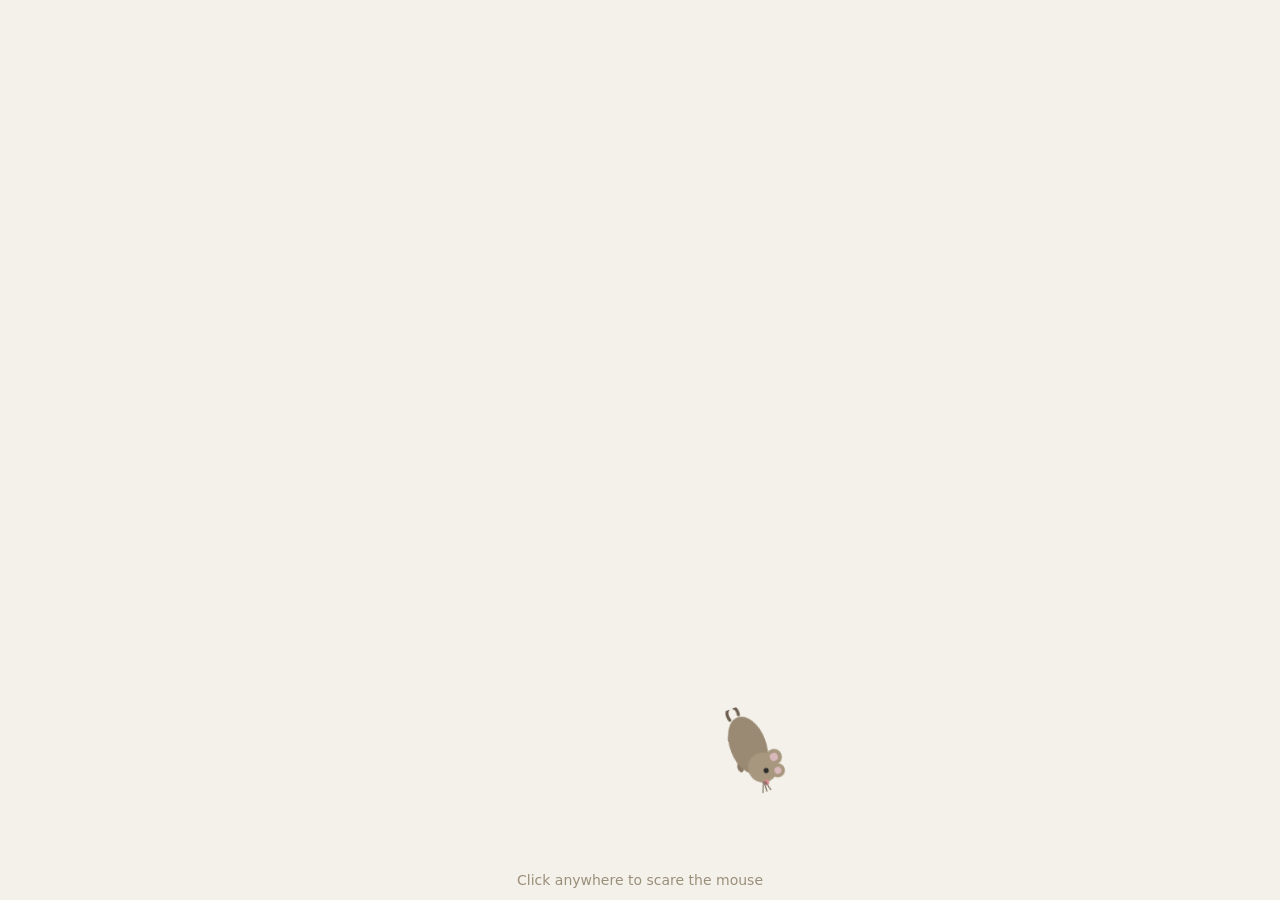
==== jiji/index.html @ 17de13a9 "Initial commit" ====
<!DOCTYPE html>
<html lang="en">
<head>
<meta charset="UTF-8">
<meta name="viewport" content="width=device-width, initial-scale=1.0">
<title>Running Mouse</title>
<style>
  html, body {
    margin: 0;
    padding: 0;
    width: 100%;
    height: 100%;
    overflow: hidden;
    background: #f4f1ea;
    cursor: crosshair;
  }
  #stage {
    position: fixed;
    inset: 0;
  }
  #mouse {
    position: absolute;
    top: 0;
    left: 0;
    width: 90px;
    height: 54px;
    /* transform set by JS: translate to position, rotate to heading */
    will-change: transform;
  }
  #hint {
    position: fixed;
    bottom: 12px;
    left: 50%;
    transform: translateX(-50%);
    font-family: system-ui, sans-serif;
    font-size: 14px;
    color: #9a8f7a;
    user-select: none;
    pointer-events: none;
  }
</style>
</head>
<body>
  <div id="stage">
    <!--
      The mouse is drawn facing RIGHT (nose at the +x end) so that a rotation
      equal to the velocity's angle points the nose in the direction of travel.
    -->
    <svg id="mouse" viewBox="0 0 90 54" xmlns="http://www.w3.org/2000/svg">
      <!-- tail: trails behind (left side), curling -->
      <path d="M8 30 C -6 28, -4 44, 10 40" fill="none" stroke="#6b5d4f" stroke-width="3" stroke-linecap="round"/>
      <!-- hind foot -->
      <ellipse cx="30" cy="46" rx="6" ry="3" fill="#8a7a66"/>
      <!-- front foot -->
      <ellipse cx="58" cy="47" rx="5" ry="3" fill="#8a7a66"/>
      <!-- body -->
      <ellipse cx="40" cy="32" rx="30" ry="18" fill="#9a8a74"/>
      <!-- head -->
      <circle cx="66" cy="26" r="15" fill="#a8977f"/>
      <!-- ears -->
      <circle cx="60" cy="12" r="8" fill="#a8977f"/>
      <circle cx="60" cy="12" r="4" fill="#d9b8bc"/>
      <circle cx="74" cy="13" r="7" fill="#a8977f"/>
      <circle cx="74" cy="13" r="3.5" fill="#d9b8bc"/>
      <!-- eye -->
      <circle cx="70" cy="24" r="2.6" fill="#2b2b2b"/>
      <!-- nose -->
      <circle cx="81" cy="28" r="2.8" fill="#d98a8f"/>
      <!-- whiskers -->
      <g stroke="#6b5d4f" stroke-width="1" stroke-linecap="round">
        <line x1="80" y1="29" x2="92" y2="26"/>
        <line x1="80" y1="30" x2="92" y2="31"/>
        <line x1="80" y1="31" x2="92" y2="36"/>
      </g>
    </svg>
  </div>
  <div id="hint">Click anywhere to scare the mouse</div>

<script>
(function () {
  "use strict";

  const stage = document.getElementById("stage");
  const el = document.getElementById("mouse");

  // Mouse SVG dimensions (keep in sync with CSS width/height).
  const W = 90, H = 54;

  // Speed bounds scaled to the viewport diagonal, in px/second.
  // A frozen mouse is no fun, and a blur is unreadable, so we clamp both ends.
  function viewportScale() {
    return Math.hypot(window.innerWidth, window.innerHeight);
  }
  function minSpeed() { return viewportScale() * 0.08; } // gentle trot
  function maxSpeed() { return viewportScale() * 0.22; } // quick dart

  // State: position is the mouse's CENTER; velocity in px/second.
  const state = {
    x: window.innerWidth / 2,
    y: window.innerHeight / 2,
    vx: 0,
    vy: 0,
    angle: 0, // radians, direction of travel (snaps instantly on change)
  };

  function randomRange(lo, hi) {
    return lo + Math.random() * (hi - lo);
  }

  // Pick a brand-new random heading and speed, snapping instantly.
  function randomizeVelocity() {
    const heading = Math.random() * Math.PI * 2;
    const speed = randomRange(minSpeed(), maxSpeed());
    state.vx = Math.cos(heading) * speed;
    state.vy = Math.sin(heading) * speed;
  }

  // Schedule the next random change at a random interval (0.5s–3s).
  let changeTimer = null;
  function scheduleNextChange() {
    const delay = randomRange(500, 3000);
    changeTimer = window.setTimeout(() => {
      randomizeVelocity();
      scheduleNextChange();
    }, delay);
  }

  // Clicking scares the mouse: it darts away from the click point at top speed.
  function scareFrom(px, py) {
    let dx = state.x - px;
    let dy = state.y - py;
    let dist = Math.hypot(dx, dy);
    if (dist < 0.0001) {
      // Clicked dead-center on it: pick a random escape direction.
      const a = Math.random() * Math.PI * 2;
      dx = Math.cos(a);
      dy = Math.sin(a);
      dist = 1;
    }
    const speed = maxSpeed();
    state.vx = (dx / dist) * speed;
    state.vy = (dy / dist) * speed;
    // Reset the random-change clock so the scare isn't instantly overridden.
    if (changeTimer !== null) window.clearTimeout(changeTimer);
    scheduleNextChange();
  }

  window.addEventListener("pointerdown", (e) => {
    scareFrom(e.clientX, e.clientY);
  });

  // Keep the mouse inside the viewport if the window shrinks.
  window.addEventListener("resize", clampToBounds);
  function clampToBounds() {
    const halfW = W / 2, halfH = H / 2;
    state.x = Math.min(Math.max(state.x, halfW), window.innerWidth - halfW);
    state.y = Math.min(Math.max(state.y, halfH), window.innerHeight - halfH);
  }

  // Animation loop.
  let lastTime = null;
  function frame(now) {
    if (lastTime === null) lastTime = now;
    let dt = (now - lastTime) / 1000;
    lastTime = now;
    // Guard against huge dt after a background tab resumes.
    if (dt > 0.1) dt = 0.1;

    state.x += state.vx * dt;
    state.y += state.vy * dt;

    // Bounce off the edges, using the mouse's half-extent as the margin.
    const halfW = W / 2, halfH = H / 2;
    if (state.x < halfW) {
      state.x = halfW;
      state.vx = Math.abs(state.vx);
    } else if (state.x > window.innerWidth - halfW) {
      state.x = window.innerWidth - halfW;
      state.vx = -Math.abs(state.vx);
    }
    if (state.y < halfH) {
      state.y = halfH;
      state.vy = Math.abs(state.vy);
    } else if (state.y > window.innerHeight - halfH) {
      state.y = window.innerHeight - halfH;
      state.vy = -Math.abs(state.vy);
    }

    // Face the direction of travel. Only update when actually moving so a
    // momentarily stationary mouse keeps its last sensible heading.
    if (state.vx !== 0 || state.vy !== 0) {
      state.angle = Math.atan2(state.vy, state.vx);
    }
    // When heading left, a plain rotation would turn the mouse belly-up.
    // Flip it vertically instead so it stays upright while facing left,
    // and mirror the angle so the nose still leads.
    const facingLeft = Math.cos(state.angle) < 0;
    const deg = (facingLeft ? Math.PI - state.angle : state.angle) * 180 / Math.PI;
    const flipY = facingLeft ? -1 : 1;

    // Position by the center, then rotate/flip about the center.
    el.style.transform =
      "translate(" + (state.x - halfW) + "px," + (state.y - halfH) + "px) " +
      "rotate(" + deg + "deg) scaleY(" + flipY + ")";
    el.style.transformOrigin = halfW + "px " + halfH + "px";

    requestAnimationFrame(frame);
  }

  // Kick things off.
  randomizeVelocity();
  scheduleNextChange();
  requestAnimationFrame(frame);
})();
</script>
</body>
</html>
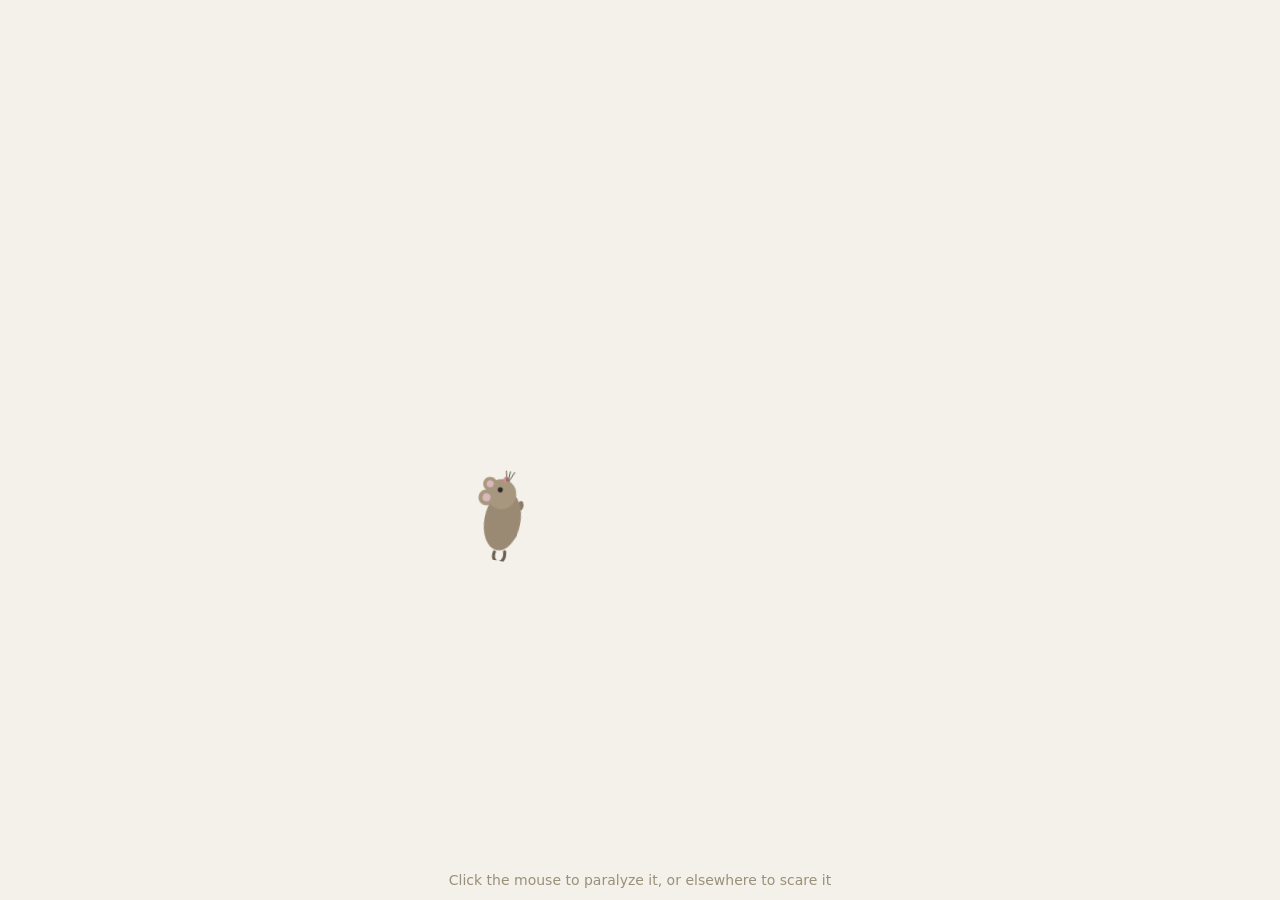
==== commit 26ffd34c: "Add click-to-paralyze behavior to jiji mouse Direct hits (within 30px of center) now paralyze the mo" ====
--- a/jiji/index.html
+++ b/jiji/index.html
@@ -62,8 +62,10 @@
       <circle cx="60" cy="12" r="4" fill="#d9b8bc"/>
       <circle cx="74" cy="13" r="7" fill="#a8977f"/>
       <circle cx="74" cy="13" r="3.5" fill="#d9b8bc"/>
-      <!-- eye -->
-      <circle cx="70" cy="24" r="2.6" fill="#2b2b2b"/>
+      <!-- eye (open) -->
+      <circle id="eye-open" cx="70" cy="24" r="2.6" fill="#2b2b2b"/>
+      <!-- eye (closed, shown only while paralyzed) -->
+      <path id="eye-closed" d="M66 24 Q70 27 74 24" fill="none" stroke="#2b2b2b" stroke-width="2" stroke-linecap="round" style="display:none"/>
       <!-- nose -->
       <circle cx="81" cy="28" r="2.8" fill="#d98a8f"/>
       <!-- whiskers -->
@@ -74,7 +76,7 @@
       </g>
     </svg>
   </div>
-  <div id="hint">Click anywhere to scare the mouse</div>
+  <div id="hint">Click the mouse to paralyze it, or elsewhere to scare it</div>
 
 <script>
 (function () {
@@ -82,6 +84,17 @@
 
   const stage = document.getElementById("stage");
   const el = document.getElementById("mouse");
+  const eyeOpen = document.getElementById("eye-open");
+  const eyeClosed = document.getElementById("eye-closed");
+
+  // Hit radius: a click within this many px of the mouse center counts as a
+  // direct hit (approximates the body, robust against rotation).
+  const HIT_RADIUS = 30;
+  // How long the mouse stays paralyzed after a direct hit, in milliseconds.
+  const PARALYSIS_MS = 3000;
+  // Tremble amplitudes while paralyzed (re-randomized every frame).
+  const TREMBLE_PX = 3;    // positional shake, +/- px
+  const TREMBLE_DEG = 6;   // rotational twitch, +/- degrees
 
   // Mouse SVG dimensions (keep in sync with CSS width/height).
   const W = 90, H = 54;
@@ -101,7 +114,12 @@
     vx: 0,
     vy: 0,
     angle: 0, // radians, direction of travel (snaps instantly on change)
+    paralyzedUntil: 0, // timestamp (ms) until which the mouse is paralyzed; 0 = free
   };
+
+  function isParalyzed(now) {
+    return now < state.paralyzedUntil;
+  }
 
   function randomRange(lo, hi) {
     return lo + Math.random() * (hi - lo);
@@ -145,8 +163,40 @@
     scheduleNextChange();
   }
 
+  // A direct hit paralyzes the mouse: it freezes in place (wiggling, eyes shut)
+  // for PARALYSIS_MS, then resumes a fresh random wander.
+  function paralyze(now) {
+    state.paralyzedUntil = now + PARALYSIS_MS;
+    state.vx = 0;
+    state.vy = 0;
+    eyeOpen.style.display = "none";
+    eyeClosed.style.display = "";
+    // Hold off the random-change clock until paralysis ends.
+    if (changeTimer !== null) window.clearTimeout(changeTimer);
+    changeTimer = window.setTimeout(() => {
+      wakeUp();
+    }, PARALYSIS_MS);
+  }
+
+  // End paralysis: open the eyes and start a fresh random wander.
+  function wakeUp() {
+    state.paralyzedUntil = 0;
+    eyeOpen.style.display = "";
+    eyeClosed.style.display = "none";
+    randomizeVelocity();
+    scheduleNextChange();
+  }
+
   window.addEventListener("pointerdown", (e) => {
-    scareFrom(e.clientX, e.clientY);
+    const now = performance.now();
+    // While paralyzed, the mouse can't react to any click.
+    if (isParalyzed(now)) return;
+    const dist = Math.hypot(state.x - e.clientX, state.y - e.clientY);
+    if (dist <= HIT_RADIUS) {
+      paralyze(now);
+    } else {
+      scareFrom(e.clientX, e.clientY);
+    }
   });
 
   // Keep the mouse inside the viewport if the window shrinks.
@@ -166,6 +216,28 @@
     // Guard against huge dt after a background tab resumes.
     if (dt > 0.1) dt = 0.1;
 
+    if (isParalyzed(now)) {
+      // Frozen in place: wiggle like a struggling, paralyzed animal. Apply a
+      // small per-frame positional and rotational jitter around the current
+      // position/heading without actually drifting (state.x/y stay put).
+      const halfW = W / 2, halfH = H / 2;
+      const jx = (Math.random() * 2 - 1) * TREMBLE_PX;
+      const jy = (Math.random() * 2 - 1) * TREMBLE_PX;
+      const jrot = (Math.random() * 2 - 1) * TREMBLE_DEG;
+
+      const facingLeft = Math.cos(state.angle) < 0;
+      const deg = (facingLeft ? Math.PI - state.angle : state.angle) * 180 / Math.PI + jrot;
+      const flipY = facingLeft ? -1 : 1;
+
+      el.style.transform =
+        "translate(" + (state.x - halfW + jx) + "px," + (state.y - halfH + jy) + "px) " +
+        "rotate(" + deg + "deg) scaleY(" + flipY + ")";
+      el.style.transformOrigin = halfW + "px " + halfH + "px";
+
+      requestAnimationFrame(frame);
+      return;
+    }
+
     state.x += state.vx * dt;
     state.y += state.vy * dt;
 
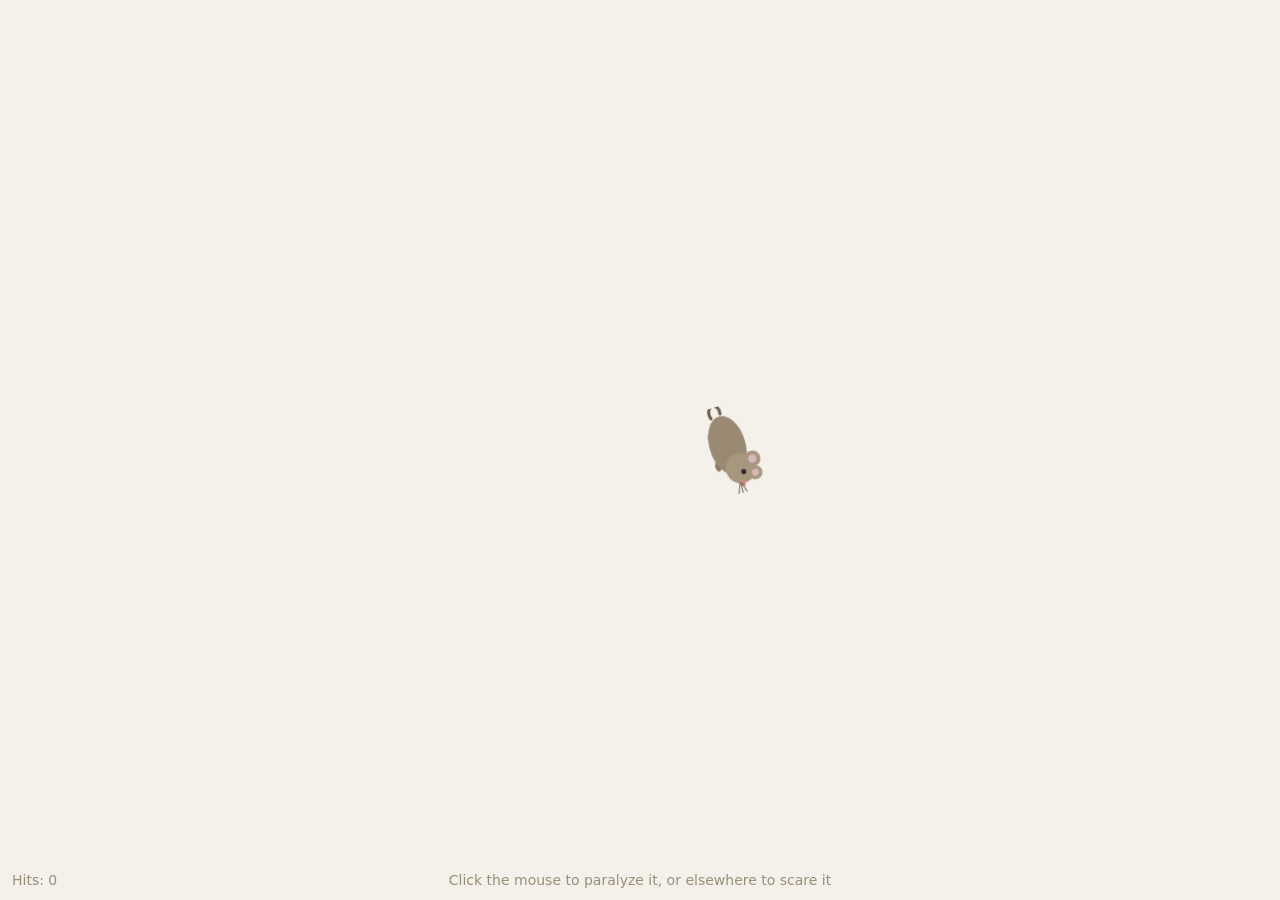
==== commit 227cbd16: "Add hit score counter to jiji A bottom-left counter reading "Hits: N" increments each time a direct " ====
--- a/jiji/index.html
+++ b/jiji/index.html
@@ -32,6 +32,16 @@
     bottom: 12px;
     left: 50%;
     transform: translateX(-50%);
+    font-family: system-ui, sans-serif;
+    font-size: 14px;
+    color: #9a8f7a;
+    user-select: none;
+    pointer-events: none;
+  }
+  #score {
+    position: fixed;
+    bottom: 12px;
+    left: 12px;
     font-family: system-ui, sans-serif;
     font-size: 14px;
     color: #9a8f7a;
@@ -77,6 +87,7 @@
     </svg>
   </div>
   <div id="hint">Click the mouse to paralyze it, or elsewhere to scare it</div>
+  <div id="score">Hits: 0</div>
 
 <script>
 (function () {
@@ -86,6 +97,10 @@
   const el = document.getElementById("mouse");
   const eyeOpen = document.getElementById("eye-open");
   const eyeClosed = document.getElementById("eye-closed");
+  const scoreEl = document.getElementById("score");
+
+  // Running tally of successful direct hits (resets on page reload).
+  let score = 0;
 
   // Hit radius: a click within this many px of the mouse center counts as a
   // direct hit (approximates the body, robust against rotation).
@@ -167,6 +182,8 @@
   // for PARALYSIS_MS, then resumes a fresh random wander.
   function paralyze(now) {
     state.paralyzedUntil = now + PARALYSIS_MS;
+    score += 1;
+    scoreEl.textContent = "Hits: " + score;
     state.vx = 0;
     state.vy = 0;
     eyeOpen.style.display = "none";
